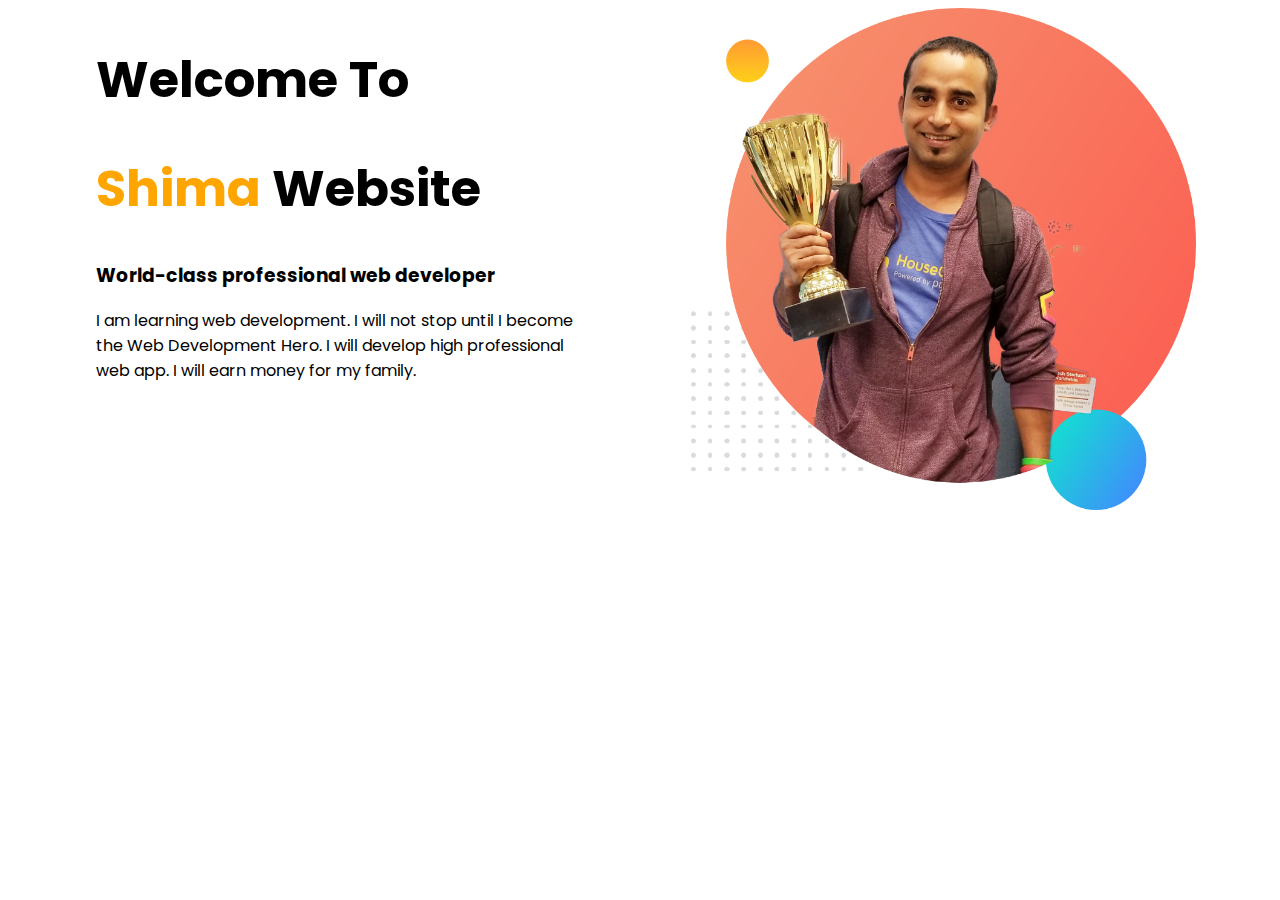
==== index.html @ dd37f4d4 "add all" ====
<!DOCTYPE html>
<html lang="en">
<head>
    <meta charset="UTF-8">
    <meta name="viewport" content="width=device-width, initial-scale=1.0">
    <title>shima website</title>
    <link href="https://fonts.googleapis.com/css2?family=Poppins&display=swap" rel="stylesheet">
    <link rel="stylesheet" href="style.css">
</head>
<body>
    <section>
        <div class="half">
            <h1>Welcome To</h1>
    <h1> <span class="name">Shima</span> Website</h1>
    <h3>World-class professional web developer</h3>
    <p>I am learning web development. I will not stop until I become the Web Development Hero. I will develop high professional web app. I will earn money for my family.</p>
        </div>
        <div class="half">
            <img src="image/jhankar.png" alt="">
        </div>
    </section>
</body>
</html>
---- style.css ----
body{
    font-family: 'Poppins', sans-serif;
}
h1{
    font-size: 50px;
    font-family: 'Poppins', sans-serif;
}
.name{
    color: orange;
}
.half{
    width: 40%;
    float: left;
    margin-left: 5%;
    padding-left: 2%;
}
.half img{
    width: 100%;
}
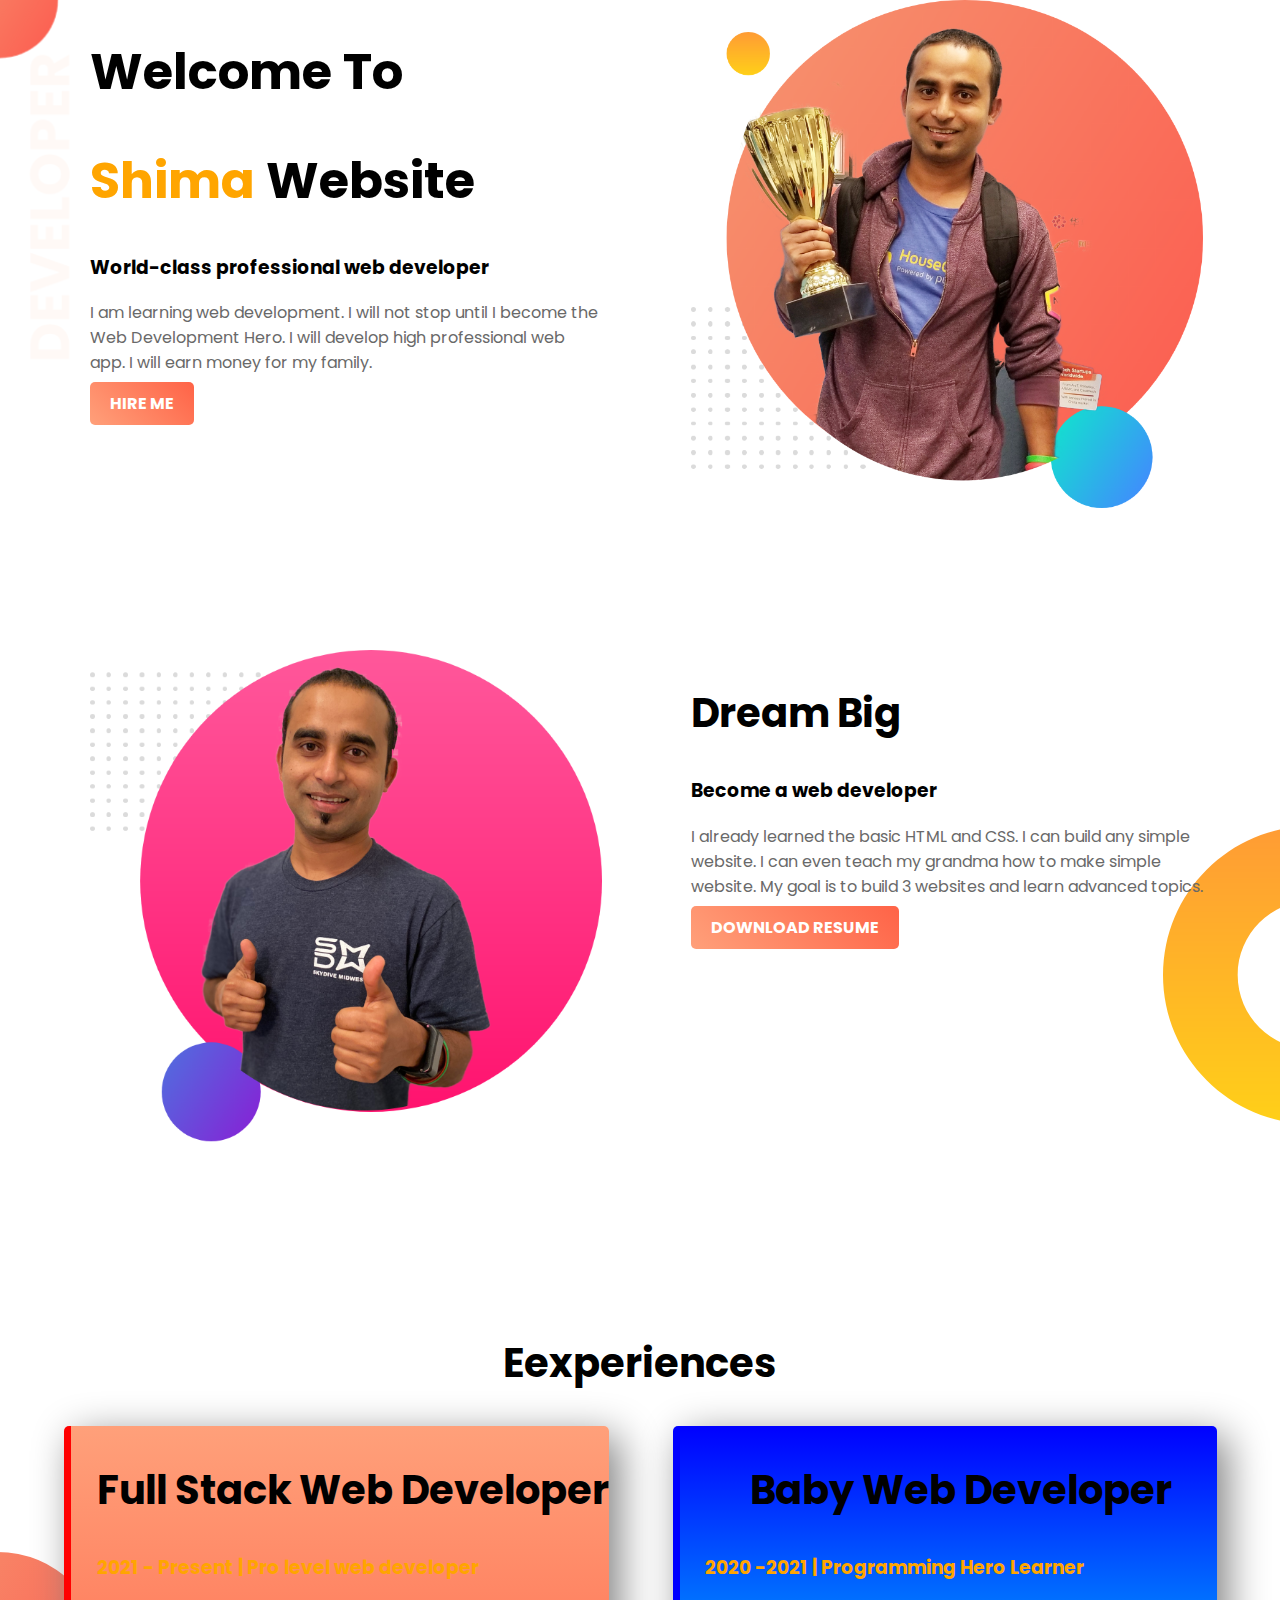
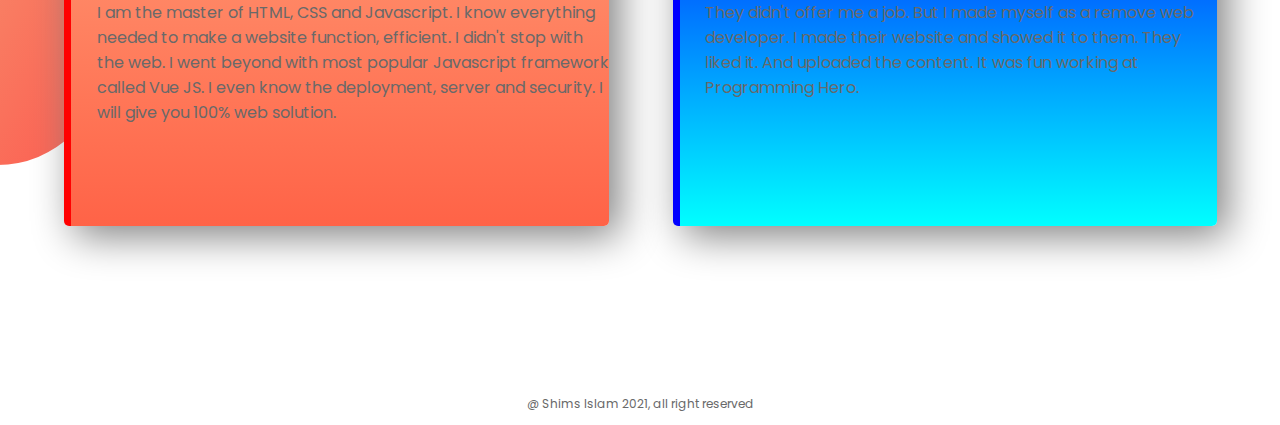
==== commit bebe96f2: "finished" ====
--- a/index.html
+++ b/index.html
@@ -8,16 +8,48 @@
     <link rel="stylesheet" href="style.css">
 </head>
 <body>
-    <section>
+    <section class="top">
         <div class="half">
             <h1>Welcome To</h1>
-    <h1> <span class="name">Shima</span> Website</h1>
+    <h1> <span class="color">Shima</span> Website</h1>
     <h3>World-class professional web developer</h3>
     <p>I am learning web development. I will not stop until I become the Web Development Hero. I will develop high professional web app. I will earn money for my family.</p>
+    <a class="link" target="-blank" href="https://appgrooves.com/app/programming-hero-coding-just-got-fun-beta-by-programming-coding-and-coding-games">HIRE ME
+    </a>
         </div>
         <div class="half">
             <img src="image/jhankar.png" alt="">
         </div>
     </section>
+    <section class="dream">
+        <div class="half">
+            <img src="image/jhankar2.png" alt="">
+
+        </div>
+        <div class="half">
+            <h2>Dream Big</h2>
+            <h3>Become a web developer</h3>
+            <p>I already learned the basic HTML and CSS. I can build any simple website. I can even teach my grandma how to make simple website. My goal is to build 3 websites and learn advanced topics.</p>
+            <a class="link" target="_blank" href="https://appgrooves.com/app/programming-hero-coding-just-got-fun-beta-by-programming-coding-and-coding-games">DOWNLOAD RESUME </a>
+
+        </div>
+    </section>
+    <section class="experience">
+        <h2>Eexperiences</h2>
+        <div id="full-stack" class="half single">
+            <h2>Full Stack Web Developer</h2>
+            <h3 class="color">2021 - Present | Pro level web developer</h3>
+            <p>I am the master of HTML, CSS and Javascript. I know everything needed to make a website function, efficient. I didn't stop with the web. I went beyond with most popular Javascript framework called Vue JS. I even know the deployment, server and security. I will give you 100% web solution.</p>
+
+        </div>
+        <div id="baby" class="half single">
+            <h2>Baby Web Developer</h2>
+            <h3 class="color">2020 -2021 | Programming Hero Learner</h3>
+            <p>They didn't offer me a job. But I made myself as a remove web developer. I made their website and showed it to them. They liked it. And uploaded the content. It was fun working at Programming Hero.</p>
+        </div>
+    </section>
+    <footer>
+        <p>@ Shims Islam 2021, all right reserved</p>
+    </footer>
 </body>
 </html>--- a/style.css
+++ b/style.css
@@ -1,12 +1,18 @@
-
 body{
+    margin: 0;
     font-family: 'Poppins', sans-serif;
 }
 h1{
     font-size: 50px;
     font-family: 'Poppins', sans-serif;
 }
-.name{
+h2{
+    font-size: 40px;
+}
+p{
+    color: dimgray;
+}
+.color{
     color: orange;
 }
 .half{
@@ -17,4 +23,54 @@
 }
 .half img{
     width: 100%;
+}
+.top{
+    background-image: url("image/top-banner.png");
+   background-repeat: no-repeat;
+
+}
+section{
+    height: 500px;
+    padding-bottom: 150px;
+}
+.link{
+    text-decoration: none;
+    background-image: linear-gradient(45deg,lightsalmon,tomato);
+    padding: 10px 20px;
+    border-radius: 5px;
+    color: white;
+    font-weight: 700;
+}
+.dream{
+    background-image: url("image/dream-bg.png");
+    background-repeat: no-repeat;
+    background-position: right;
+}
+.single{
+    box-shadow: 10px 10px 40px gray;
+    border-radius: 5px;
+    height: 80%;
+    background-color: white;
+}
+.experience{
+    background-image: url("image/exp-bg.png");
+    background-repeat: no-repeat;
+    background-position: left;
+}
+#full-stack{
+    border-left: 7px solid red;
+    background-image: linear-gradient(180deg,lightsalmon, tomato);
+    border-image-slice: 1;
+}
+#baby{
+    border-left: 7px solid blue;
+    background-image: linear-gradient(180deg,blue,cyan);
+    border-image-slice: 1;
+}
+footer p{
+    text-align: center;
+    font-size: 12px;
+}
+.experience h2{
+    text-align: center;
 }